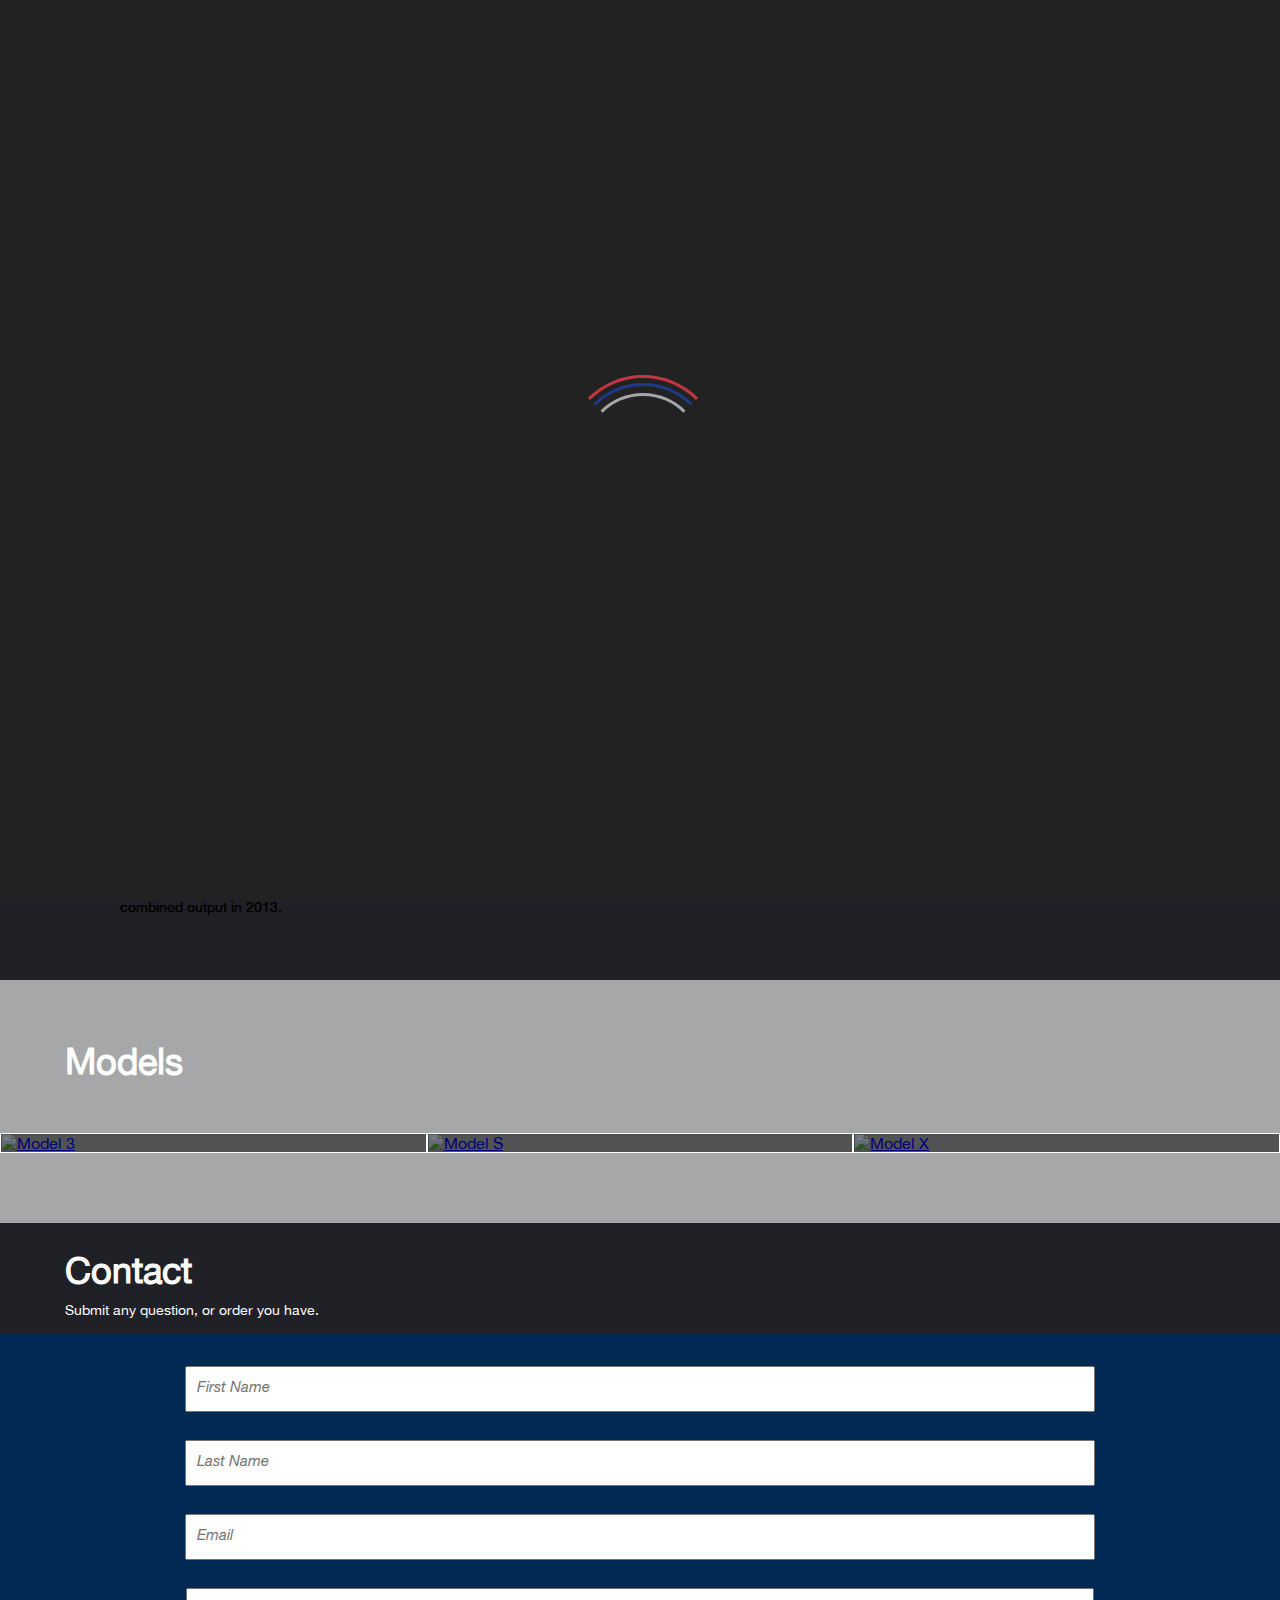
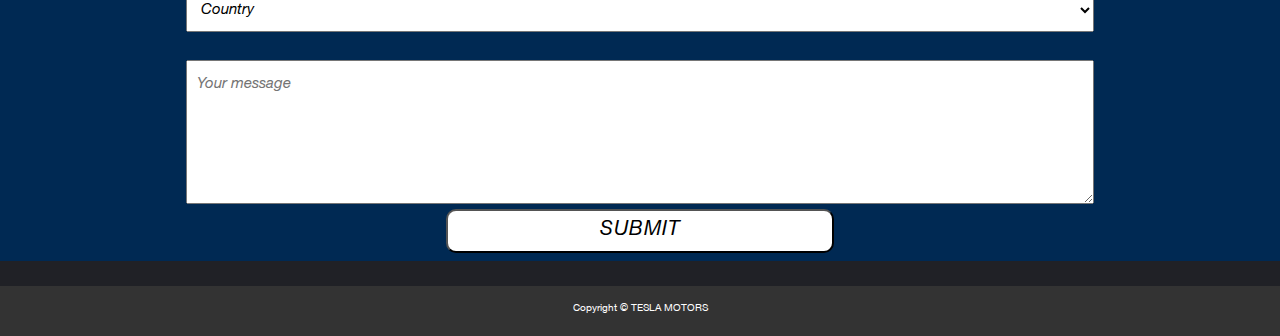
==== index.html @ 48c11300 "Add files via upload" ====
<!DOCTYPE html >
<html lang="en"> <!--deklarise jezik dokumenta (vazno kod citaca, pretrazivaca) -->
<head>
<meta name="viewport" content="width=device-width, initial-scale=1">
<meta charset = "UTF-8">
<title>Tesla Motors</title>
<link href="stil1.css" rel="stylesheet" type="text/css" />
<script src="js/proba.js"></script>
<script src="js/custom.js"></script>
</head>
<body id="povezivanje">
<header >
 <div class="mali-logo">
     <a href="https://vimeo.com/teslamotors" target="_blank">
      <img style="width:30px;height:30px;" src="Slike/s0.png" alt="Tesla" />
    </a>
  </div>
  <div class="wrapper"><p>Tesla</p></div>
  <nav>
      <label  for="drop" class="toggle" style="font-size:20px;width:20px;background:black;" >&#9776; </label>
      <input type="checkbox" id="drop" />
          <ul class="menu show">
              <li><a href="index.html">Home</a></li>
              <li><a href="#about">About</a></li>
              <li> <a href="#modeli" >Models</a> </li>
              <li><a href="#contact">Contact</a></li>
          </ul>
      </nav>
</header>
        <section>
          <h2 class="section-title ">TESLA</h2>
          <div class="section-text ">
            <p>Clean energy. Amazing design.<br>
              Outstanding experience.<br>
              The safest car ever.</p>
          </div>
          <div style="height:100%">
          <video id="prezentacija-tesla" autoplay loop style="width:100%;height:auto;">
            <source src="Video/homepage-video-spring-2017.mp4" type="video/mp4">
          </video>
        </div>
      <img id="motors-1" src="Slike/s3.jpg" alt="TESLA MOTORS"  />
        </section>
<main>
        <section id="about">
          <h2 class="about-title">About Tesla</h2>
          <div class="about-text">
            <p>Tesla was founded in 2003 by a group of engineers in Silicon Valley who wanted to prove that electric
               cars could be better than gasoline-powered cars. With instant torque, incredible power, and zero emissions,
                Tesla’s products would be cars without compromise. Each new generation would be increasingly affordable,
                helping the company work towards its mission: to accelerate the world’s transition to sustainable energy.
                <br><br>
        Tesla’s engineers first designed a powertrain for a sports car built around an AC induction motor,
           patented in 1888 by Nikola Tesla, the inventor who inspired the company’s name. The resulting Tesla Roadster
            was launched in 2008. Accelerating from 0 to 60 mph in 3.7 seconds and achieving a range of 245 miles per
            charge of its lithium ion battery, the Roadster set a new standard for electric mobility. Tesla would
             more than 2,400 Roadsters, now on the road in more than 30 countries.
        In 2012, Tesla launched Model S, the world’s first premium electric sedan. Built from the ground up to be 100
        percent electric, Model S has redefined the very concept of a four-door car. With room for seven passengers and
         more than 64 cubic feet of storage, Model S provides the comfort and utility of a family sedan while achieving
          the acceleration of a sports car: 0 to 60 mph in about five seconds. Its flat battery pack is integrated into
           the chassis and sits below the occupant cabin, lending the car a low center of gravity that enables outstanding
            road holding and handling while driving 265 miles per charge. Model S was named Motor Trend’s 2013 Car
         of the Year and achieved a 5-star safety rating from the U.S. National Highway Traffic Safety Administration.
           <br> <br>
      In late 2014, Tesla CEO Elon Musk unveiled two dual motor all-wheel drive configurations of Model S that further
      improve the vehicle’s handling and performance. The 85D features a high efficiency motor at the front and rear,
       the car unparalleled control of traction in all conditions. The P85D pairs a high efficiency front motor with a
       performance rear motor for supercar acceleration, achieving a 0 to 60 mph time of 3.2 seconds – the fastest four
       -door production car ever made.
        Tesla owners enjoy the benefit of charging at home so they never have to visit a gas station or spend a
         cent on gasoline. For long distance journeys, Tesla’s Supercharger network provides convenient access to
          high speed charging, replenishing half a charge in as little as 20 minutes. Superchargers now connect
          popular routes in North America, Europe, and Asia Pacific.<br /><br />
        Tesla’s vehicles are produced at its factory in Fremont, California, previously home to New United Motor
           Manufacturing Inc., a joint venture between Toyota and General Motors. The Tesla Factory has returned thousands
            of jobs to the area and is capable of producing 2,000 cars a week.
        The company is expanding its manufacturing footprint into other areas, including in Tilburg,
           the Netherlands, where it has an assembly facility, and Lathrop, California, where it has a
           specialized production plant. To reduce the costs of lithium ion battery packs, Tesla and key
            strategic partners including Panasonic have begun construction of a gigafactory in Nevada that
             will facilitate the production of a mass-market affordable vehicle, Model 3. By 2018, the
              will produce more lithium ion cells than all of the world’s combined output in 2013.</p>
          </div>
        </section>
      <div id="modeli" class="slike-modela">
        <h2 class="modeli">Models</h2>
        <div class="image-zoom-container">
          <div class="zoom-container">
            <a href="model3.html"  class="transition">
              <span class="zoom-caption">
              <span>  Model 3</span>
              </span>
              <img id="s4" src="Slike/s4.jpg" alt="Model 3"/>
            </a>
            </div>

            <div class="zoom-container">
              <a href="modelS.html"  class="transition">
                <span class="zoom-caption">
                    <span>   Model S  </span>
                </span>
                <img id="s5" src="Slike/s5.jpg" alt="Model S"/>
              </a>
        </div>
        <div class="zoom-container">
            <a href="modelX.html"  class="transition">
            <span class="zoom-caption">
              <span>  Model X</span>
            </span>
            <img id="s6" src="Slike/s6.jpg" alt="Model X"/>
          </a>
        </div>
      </div>
</div>
<div id="forma">
	<section id="tekstforme">
    <h2 id="contact">Contact</h2>
    <p>Submit any question, or order you have.</p>
    </section>
    <form>
    	<input type ="text" name="name" id="ime" placeholder="First Name" required >
        <input type ="text" name="lname" id="prezime" placeholder="Last Name" required>
        <input type="email" name="e-mail" id="mail" placeholder="Email" required >
        <select id="contry" name="country" required >
        	<option value= "" disabled="" selected="">Country</option>
        	<option value="USA">USA</option>
            <option value="Canada">Canada</option>
            <option value="Germany">Germany</option>
            <option value="Norway">Norway</option>
            <option value="China">China</option>
            <option value="Italy">Italy</option>
            <option value="Spain">Spain</option>
            </select>
    	<textarea name="idPoruka" id="poruka" rows="5" placeholder="Your message"></textarea>
        <button>Submit</button>
    </form>
</div>
</main>
<footer class="footer"><p><span>Copyright</span> &copy; Tesla Motors</p>
</footer>

<div id="loader-wrapper">
	<div id="loader"></div>
    <div class="loader-section section-left"></div>
    <div class="loader-section section-right"></div>
</div>
<script src="js/scroll.js"></script>
<script src="js/preloader.js">  </script>
<script src="js/dropdown.js"></script>


</body>




</html>
---- stil1.css ----
@charset "utf-8";
/* CSS Document */

* {
	margin:0;
	padding: 0;*
  box-sizing: border-box;

	}
/*ubacivanje tri fonta za prvu stranicu*/
@font-face {
	font-family: Font1;
	src:url(Fonts/HelveticaNeue.ttf);
	}
@font-face {
	font-family: Font2;
	src:url(Fonts/HelveticaNeueLTStd-It.otf);
	}
@font-face {
	font-family: Font3;
	src:url(Fonts/TeslaNikolaCaps.ttf);
	}

body{
	font-family:Font1;
  background-color:#202126;
	font-size: 14px;
}
.mali-logo {
	position: fixed;
	padding-left: 110px;
	padding-right: 10px;
	top:10px;
	z-index: 7;
}
nav {
	display: block;
	padding-left: 160px;
	z-index: 6;
	position: fixed;
	width: 100%;
	background: #202126;
}

nav ul {
	float:left;
	padding: 0;
	margin: 0;
	list-style: none;
	position: relative;
	z-index: 10;
}

nav ul li {
	margin: 0;
	display: inline-block;
	float: left;
	background: #202126;
}

nav a {
	display: block;
	padding: 14px 20px;
	color: white;
	font-size: 16px;
	text-decoration: none;
}
nav a:hover{
	text-decoration: none;
	background: #a5a7a9;
	color: black;
}

nav ul li:hover > ul {
	display: inherit;
}

.toggle, [id^=drop] { /*selektuj svaki element ciji id pocinje sa drop*/
	display: none;
}
#prezentacija-tesla{
	display: none ;
}
#motors-1 {
 width: 100%;
}

@media (min-width:769px){
	.wrapper{
		display: none;
	}
	.menu {
		display: block !important; /* ponistava jQuery display:none posle 768px*/
	}
}
@media (min-width:992px){
	#prezentacija-tesla {
		display: block;

	}
	#motors-1{
		display: none;
	}
}
@media all and (max-width:768px){
	.wrapper p {
		position: absolute;
		right: 15px;
		color: white;
		top:10px;
		font-family: Font3;
		font-size:28px;
	}
.mali-logo>a>img {
		display: none;
	}
nav {
	margin: 0;
	padding: 0;
	background: transparent;
}
nav .menu {
	opacity: 0.8;
}
nav a:hover{
	color:white;
}
.toggle+a , .menu {
	display: none;
}
.toggle {
	display: block;
	padding: 14px 20px;
	color: white;
	font-size: 16px;
	text-decoration: none;
}
.toggle:hover{
	background-color: black;
}
[id^=drop]:checked + ul   {
	display: block;
}
nav ul li {
	display: block;
	width: 100%;
}
nav a:hover {
	background-color: black;
	text-decoration: none;
}

nav ul li:hover >ul {
	display: none;
}
.section-title{
	display: none;
}
.section-text{
	display: none;
}

}


.section-title{
  font-family: Font3;
	position:absolute;
	font-size:8vw;
	color: #333;
	padding:15px;
	left:0;
	right:0;
	top:30px;
	text-align: center;
  text-shadow: 1px 1px 0px rgb(223,227,229), 4px 4px 0 rgba(0,0,0, 0.25);
	font-weight: normal;
	z-index: 0;
}
.section-text{
  position: absolute;
  text-decoration:none;
  font-family:Font2;
  font-size: 24px;
  color: white;
  right:61px;
  top:170px;
	text-align: right;
}
.section-text p {
	line-height: 1.42857143; /*default vrednost u browseru , nekada je ne unosi ovo je sigurnost*/
}

@media screen and (min-width: 1000px) {
	.section-text {
		font-size:2.3em;
		top:180px;
		right:100px;
		}
	}
@media screen and (min-width: 1200px) {
	.section-text {
		font-size:2.3em;
		top:200px;
		right:100px;
		}
	}
@media screen and (min-width: 1300px) {
	.section-text {
		font-size:2.5em;
		top:250px;
		right:100px;
		}
#forma form input, #forma form textarea, #forma select {
			width: 60%;
		}
	}
@media screen and (min-width: 1660px) {
	.section-text {
		font-size:2.7em;
		top:270px;
		right:100px;
		}
	}
@media screen and (min-width: 1920px) {
	.section-text {
		font-size:2.9em;
		top:300px;
		right:150px;
		}
	}
	#about{
	  background: url("Slike/s1.jpg") center;
	  background-size: cover;
	  background-repeat:no-repeat;
	  padding: 150px 50px;
	  line-height:20px;
	}
	@media screen and (max-width:1370px){ /*dodaje padding na sadrzaj kako bi se slika uklopila lepo */
		#about {
			padding:20px;
			}
		}

	.about-title {
		font-family:Font1;
		font-size:36px;
		color:white;
		padding-bottom: 30px;
		margin:35px 50px 15px 50px;
		}
	.about-text {
		font-size:14px;
		font-family:Font1;
		text-shadow:0.3px 0.3px  #000;
		text-align: justify;
		margin: 0 50px;
		padding-bottom: 40px;
		line-height: 25px;
	}
@media  (max-width:768px)  {
	.about-text, .about-title {
		margin-left: 10px;
		margin-right: 10px;
	}
}
@media (min-width:1200px){
	.about-text, .about-title {
		margin-left: 100px;
		margin-right: 100px;
	}
}
@media (min-width:1400px){
	.about-text, .about-title {
		margin-left: 200px;
		margin-right: 200px;
	}
	.about-text {
		line-height: 35px;
		font-size: 16px;
	}
}
#modeli {
	padding: 10px 0 70px 0;
	background-color: #a5a7a9;
}
  .modeli {
		font-family:Font1;
		font-size:36px;
		color:white;
		margin: 50px 0 50px 65px;
	}

	.image-zoom-container {
		list-style: none;
		font-size: 0px; /*uklanja zaostali prostor kako bi se  smestile 3 slike jedna do druge*/
	}
	.zoom-container {
		position: relative;
		overflow: hidden;
		display: inline-block;
		width: 33.33%;
		font-size: 1rem;
		border: 1px solid #fff;
		vertical-align: top;
		box-sizing: border-box;
		-moz-box-sizing: border-box;
		-webkit-box-sizing: border-box;
	}
	.zoom-container img {
		display: block;
		width: 100%;
		height: auto;
		-webkit-transition: all .5s ease; /* Safari and Chrome */
	        -moz-transition: all .5s ease; /* Firefox */
	        -ms-transition: all .5s ease; /* IE 9 */
	        -o-transition: all .5s ease; /* Opera */
	        transition: all .5s ease;
	}
	.zoom-container .zoom-caption {
		position: absolute;
		top: 0;
		right: 0;
		bottom: 0;
		left: 0;
		z-index: 2;
		background: rgba(0, 0, 0, .5);
		-webkit-transition: all .5s ease; /* Safari and Chrome */
	        -moz-transition: all .5s ease; /* Firefox */
	        -ms-transition: all .5s ease; /* IE 9 */
	        -o-transition: all .5s ease; /* Opera */
	        transition: all .5s ease;
	}
	.zoom-container .zoom-caption span {
		display: block;
		text-align: center;
		font-family: Font1;
		font-size: 38px;
		letter-spacing: -1px;
		color: #a5a7a9;
		margin: 23% 0 0;
		padding: 15px 0;
	}


	.zoom-container:hover img {
		-webkit-transform:scale(1.25); /* Safari and Chrome */
	        -moz-transform:scale(1.25); /* Firefox */
	        -ms-transform:scale(1.25); /* IE 9 */
	        -o-transform:scale(1.25); /* Opera */
	         transform:scale(1.25);
	}
	.zoom-container:hover .zoom-caption {
		background: none;
	}

	@media (max-width: 767px) {
		.zoom-container {
			width: 90%;
		}
		.image-zoom-container {
			text-align: center;
			padding: 10px 0;
		}
	}

	@media (max-width: 480px) {
		.zoom-container {
			width: 100%;
		}
		.image-zoom-container {
			padding: 0;
		}
	}
/* FORMA */

#forma {
	padding-bottom: 25px;
}
#forma h2 {
	padding-left: 65px;
	padding-top: 26px;
	padding-bottom:10px;
	font-family:Font1;
	font-size:36px;
	color:white;
	margin:0;
	}
#forma p {
	font-family:Font1;
	font-size:14px;
	color:white;
	padding:0px 60px 15px 65px;
	margin:0;
	}
form {
	margin:0 auto;
	font-size:18px;
	background-color: #002953;
	height: 523px;
	padding-top:5px;
	}
form input, form textarea, select, form button {
	box-sizing:content-box; /*border-box bi sva polja skalirao na velicinu polja select,
														 content boxom se postize da select zauzme dimenzije ostalih formi*/
	display:block;
	margin: 0 auto;
	width:70%;
	height: 42px;
	margin-top:28px;
	font-family: Font2;
	font-size:15px;
	padding-left:10px;
	color:black;
	}
form button {
	background-color:white;
	width:30%;
	height: 40px;
	margin-top:5px;
	border-radius:10px;
	font-family: Font2;
	font-size: 20px;
	text-transform:uppercase;
	letter-spacing:1px;
	padding:0;
	}
form textarea {
	height: 127px;
	}
form input:hover, form textarea:hover, form select:hover {
	background-color: #a5a7a9;
	color: white;
	transition:0.5s;
	}
form button:hover {
	background-color: #c13843;
	border:1px solid white;
	color:white;
	}
input:focus, select:focus, textarea:focus {
	box-decoration: 0px 0px 7px #fff;
	border-color: #cc0000;
	outline:none;
	}
:focus::-webkit-input-placeholder { /*promena teksta placeholdera u google chrome*/
color:  white;
}
:focus:-moz-placeholder {		 /*promena teksta placeholdera u mozili */
color:  white;
}
#poruka {
	padding-top: 15px;
}
/*END FORMA END*/

.footer {
	position:relative;
	color:white;
	text-align:center;
	text-transform: uppercase;
	font-family:Font1;
	font-size:10px;
	background-color:#333;
	height:50px;
	width:100%;
	}
	.footer p {
		padding-top: 15px;
	}
	.footer span {
		text-transform: capitalize;
	}




/*PRELOADER*/
#loader-wrapper {
	position:fixed;
	top:0;
	left:0;
	width:100%;
	height:100%;
	z-index:10;
	}
#loader {
	display:block;
	position:relative;
	left:50%;
	top:50%;
	width:150px;
	height:150px;
	margin:-75px 0 0 -75px; /*negativne margine da bi centrirali loader prema visini i sirini tacno na sredinu*/
	border-radius:50%;
	border: 3px solid transparent;
	border-top-color:#c13843;
	 -webkit-animation: spin 2s linear infinite; /* Chrome, Opera 15+, Safari 5+ */
     animation: spin 2s linear infinite; /* Chrome, Firefox 16+, IE 10+, Opera */
	z-index:1001;
	}
#loader:before {
	content:"";
	position:absolute;
	top:5px;
	left:5px;
	right:5px;
	bottom:5px;
	border-radius:50%;
	border:3px solid transparent;
	border-top-color:#1e3a86;
	 -webkit-animation: spin 3s linear infinite; /* Chrome, Opera 15+, Safari 5+ */
          animation: spin 3s linear infinite; /* Chrome, Firefox 16+, IE 10+, Opera */
	}
#loader:after {
	content:"";
	position:absolute;
	top:15px;
	left:15px;
	right:15px;
	bottom:15px;
	border-radius:50%;
	border:3px solid transparent;
	border-top-color:#a5a7a9;
	 -webkit-animation: spin 1.5s linear infinite; /* Chrome, Opera 15+, Safari 5+ */
          animation: spin 1.5s  linear infinite; /* Chrome, Firefox 16+, IE 10+, Opera */
	}
@-webkit-keyframes spin {
  0%   { -webkit-transform: rotate(0deg);  /* Chrome, Opera 15+, Safari 3.1+ */
     	 -ms-transform: rotate(0deg);  /* IE 9 */
          transform: rotate(0deg);  /* Firefox 16+, IE 10+, Opera*/

   }
  100% {
  -webkit-transform: rotate(360deg);  /* Chrome, Opera 15+, Safari 3.1+ */
     	 -ms-transform: rotate(360deg);  /* IE 9 */
          transform: rotate(360deg);  /* Firefox 16+, IE 10+, Opera*/
   }
}
@keyframes spin {
 0%   { -webkit-transform: rotate(0deg);  /* Chrome, Opera 15+, Safari 3.1+ */
     	 -ms-transform: rotate(0deg);  /* IE 9 */
          transform: rotate(0deg);  /* Firefox 16+, IE 10+, Opera*/

   }
  100% {
  -webkit-transform: rotate(360deg);  /* Chrome, Opera 15+, Safari 3.1+ */
     	 -ms-transform: rotate(360deg);  /* IE 9 */
          transform: rotate(360deg);  /* Firefox 16+, IE 10+, Opera*/
   }
}

#loader-wrapper .loader-section {
	position:fixed;
	top:0;
	width:51%;
	height:100%;
	background:#222222;
	z-index:1000;

	}
#loader-wrapper .loader-section.section-left {
	left:0;
	}
#loader-wrapper .loader-section.section-right {
	right:0;
	}

	/*loader syles*/

.loaded  #loader-wrapper .loader-section.section-left	 {
	-webkit-transform:	translateX(-100%);  /* Chrome, Opera 15+, Safari 3.1+ */
     -ms-transform: 	translateX(-100%);  /* IE 9 */
     transform: 		translateX(-100%);  /* Firefox 16+, IE 10+, Opera*/
	 -webkit-transition: all 0.3s 0.3s ease-out;  /* Android 2.1+, Chrome 1-25, iOS 3.2-6.1, Safari 3.2-6  */
	 transition: 		 all 0.3s 0.3s ease-out;  /* Chrome 26, Firefox 16+, iOS 7+, IE 10+, Opera, Safari 6.1+  */
	}
.loaded  #loader-wrapper .loader-section.section-right	 {
	-webkit-transform:	translateX(100%);  /* Chrome, Opera 15+, Safari 3.1+ */
    -ms-transform: 		translateX(100%);  /* IE 9 */
    transform: 			translateX(100%);  /* Firefox 16+, IE 10+, Opera*/
	-webkit-transition: all 0.3s 0.3s ease-out;  /* Android 2.1+, Chrome 1-25, iOS 3.2-6.1, Safari 3.2-6  */
	transition: 		all 0.3s 0.3s ease-out;  /* Chrome 26, Firefox 16+, iOS 7+, IE 10+, Opera, Safari 6.1+  */
	}

.loaded #loader {
	opacity:0;
	-webkit-transition: all 0.3s ease-out;  /* Android 2.1+, Chrome 1-25, iOS 3.2-6.1, Safari 3.2-6  */
			transition: all 0.3s ease-out;  /* Chrome 26, Firefox 16+, iOS 7+, IE 10+, Opera, Safari 6.1+  */
	}
.loaded #loader-wrapper {
	visibility:hidden;
	-webkit-transform:	translateY(-100%);  /* Chrome, Opera 15+, Safari 3.1+ */
     -ms-transform: 	translateY(-100%);  /* IE 9 */
     transform: 		translateY(-100%);  /* Firefox 16+, IE 10+, Opera*/
	-webkit-transition: all 0.3s 0.6s ease-out;  /* Android 2.1+, Chrome 1-25, iOS 3.2-6.1, Safari 3.2-6  */
	transition: 		all 0.3s 0.6s ease-out;  /* Chrome 26, Firefox 16+, iOS 7+, IE 10+, Opera, Safari 6.1+  */
	}
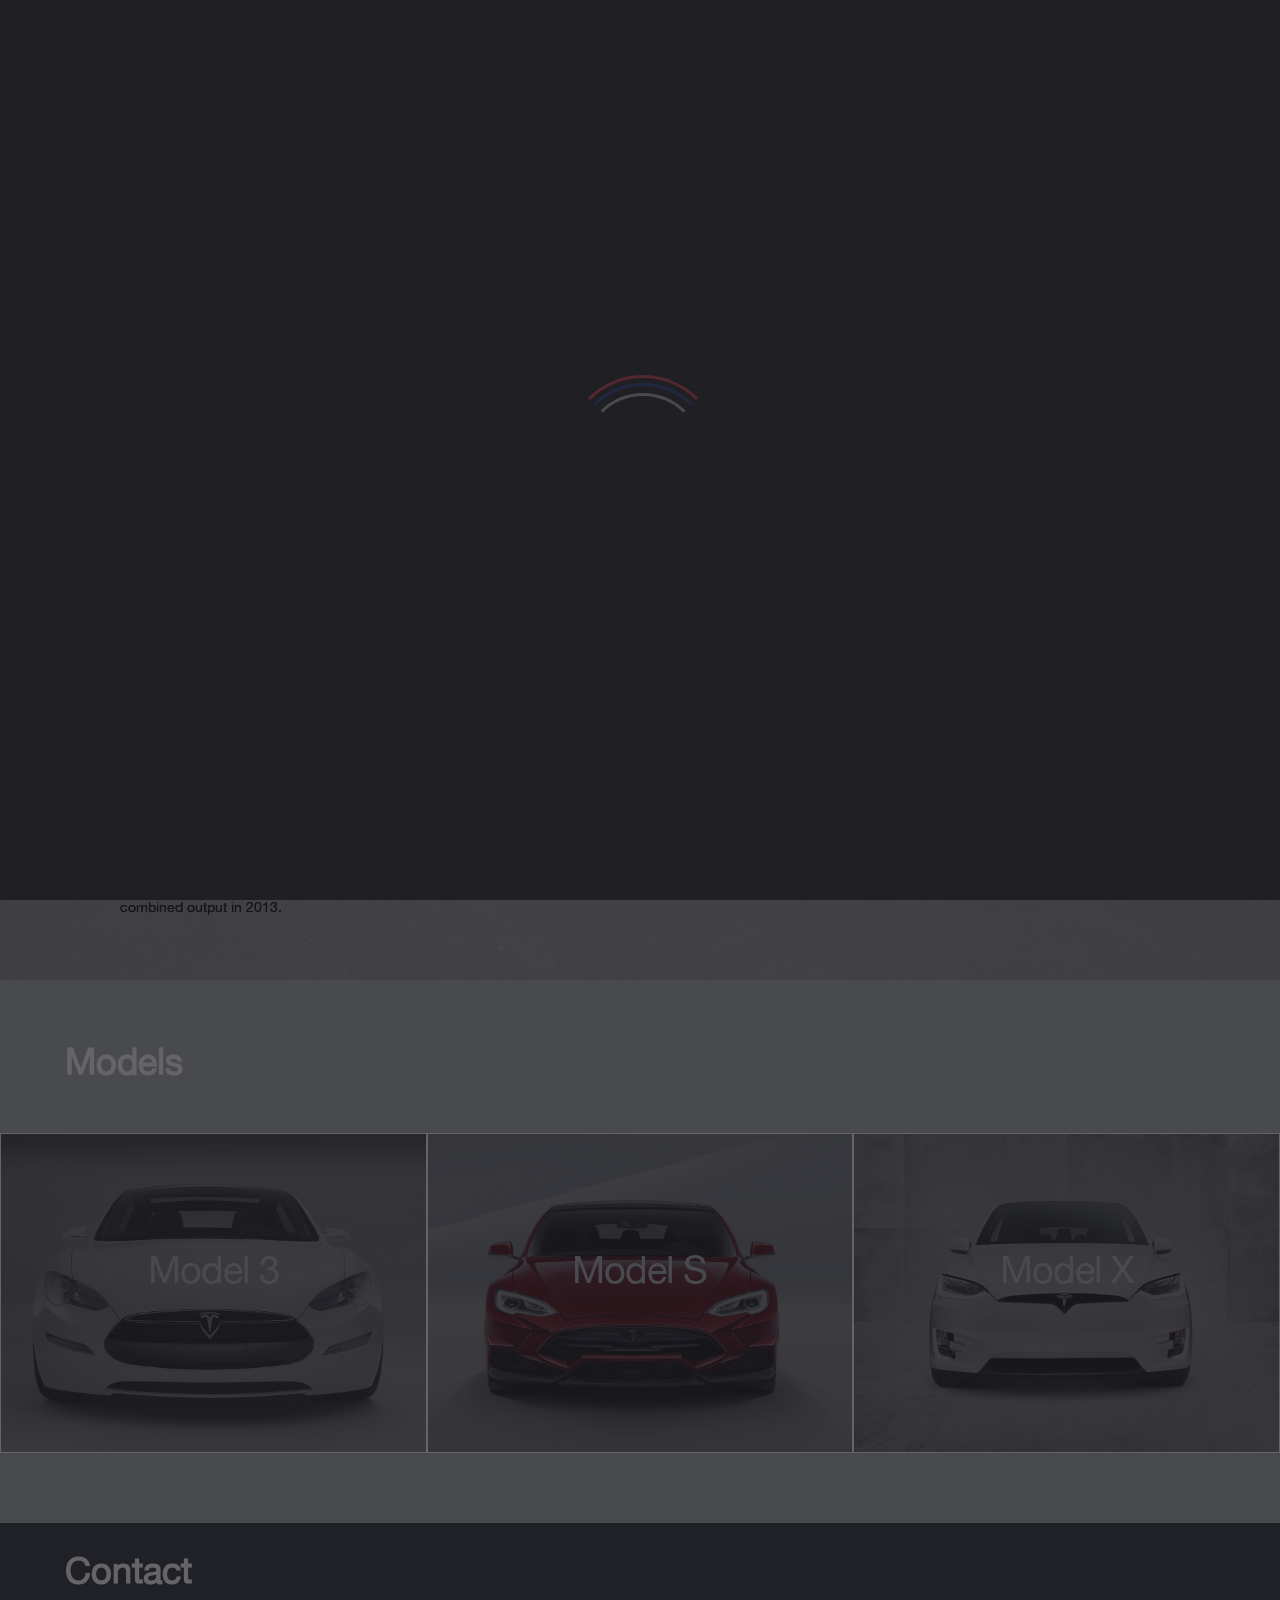
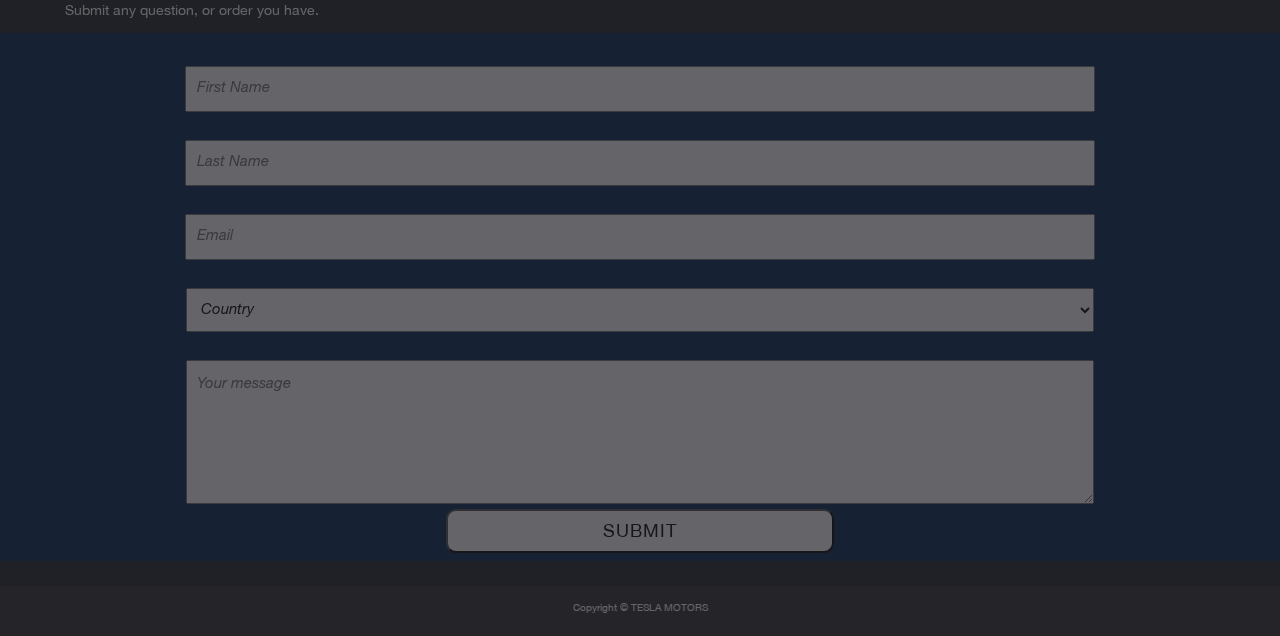
==== commit deb5865b: "Update index.html" ====
--- a/index.html
+++ b/index.html
@@ -4,9 +4,8 @@
 <meta name="viewport" content="width=device-width, initial-scale=1">
 <meta charset = "UTF-8">
 <title>Tesla Motors</title>
-<link href="stil1.css" rel="stylesheet" type="text/css" />
-<script src="js/proba.js"></script>
-<script src="js/custom.js"></script>
+<link href="stil1.css" rel="stylesheet" type="text/css" />
+<script src="js/proba.js"></script>
 </head>
 <body id="povezivanje">
 <header >
@@ -37,7 +36,7 @@
           <div style="height:100%">
           <video id="prezentacija-tesla" autoplay loop style="width:100%;height:auto;">
             <source src="Video/homepage-video-spring-2017.mp4" type="video/mp4">
-          </video>
+          </video>
         </div>
       <img id="motors-1" src="Slike/s3.jpg" alt="TESLA MOTORS"  />
         </section>
@@ -145,9 +144,10 @@
     <div class="loader-section section-left"></div>
     <div class="loader-section section-right"></div>
 </div>
-<script src="js/scroll.js"></script>
-<script src="js/preloader.js">  </script>
-<script src="js/dropdown.js"></script>
+<script>$(document).ready(function(){$("a").on('click',function(event){if(this.hash!==""){event.preventDefault();var hash=this.hash;$('html, body').animate({scrollTop:$(hash).offset().top},800,function(){window.location.hash=hash;});}});});</script>
+<script> $(document).ready(function(){setTimeout(function(){$('body').addClass('loaded');},2000);}); </script>
+<script>$(".toggle, ").click(function(){$(".show").slideToggle("fast");});</script>
+<script> $(document).ready(function(){$("body").css("display","none");$("body").fadeIn(2000);$("a.transition").click(function(event){event.preventDefault();linkLocation=this.href;$("body").fadeOut(1000,redirectPage);});function redirectPage(){window.location=linkLocation;}});</script>	
 
 
 </body>
--- a/stil1.css
+++ b/stil1.css
@@ -419,8 +419,8 @@
 	height: 40px;
 	margin-top:5px;
 	border-radius:10px;
-	font-family: Font2;
-	font-size: 20px;
+	font-family: Font1;
+	font-size: 18px;
 	text-transform:uppercase;
 	letter-spacing:1px;
 	padding:0;
